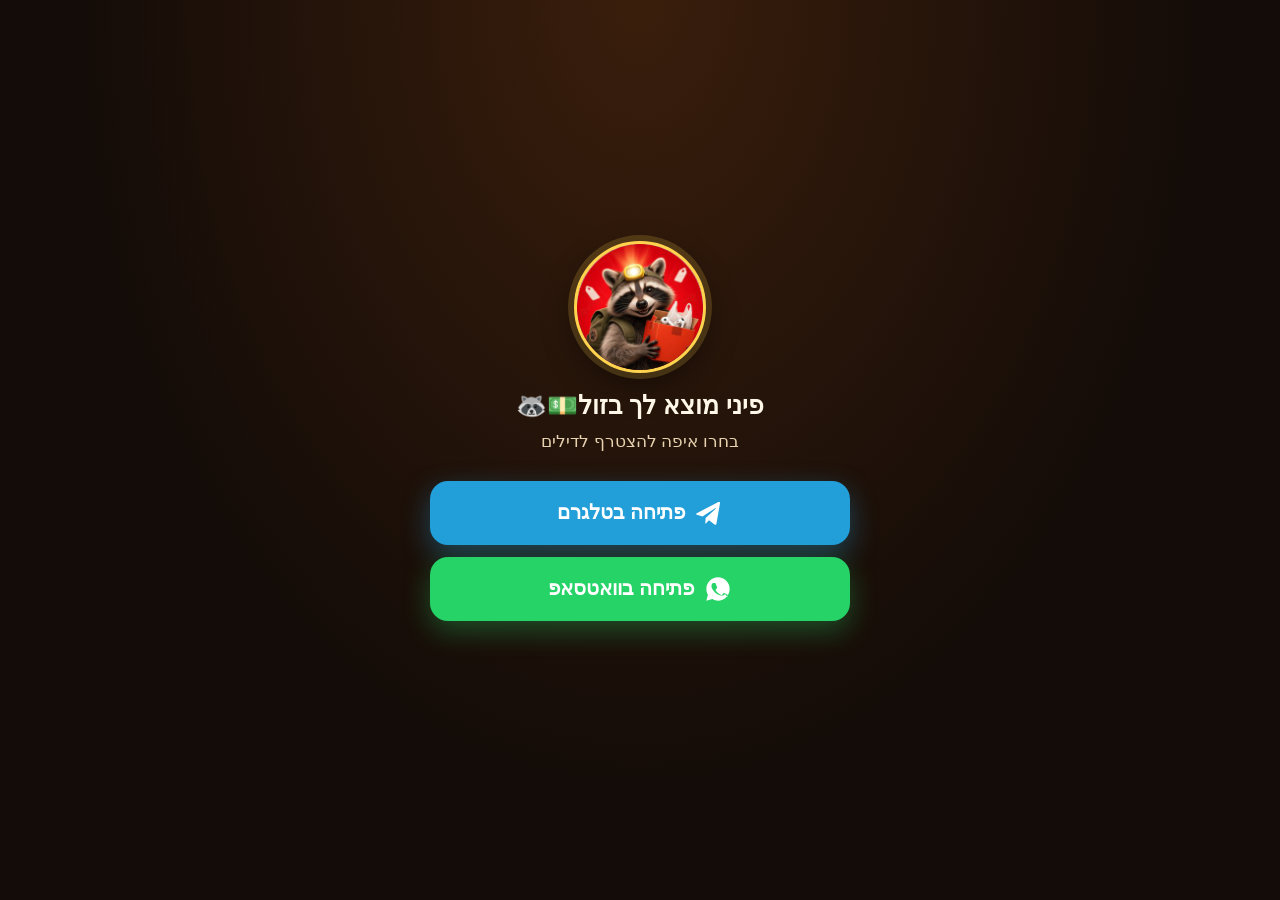
==== index.html @ f1704451 "Make TikTok view a clear open-in-browser guide Hide join buttons inside TikTok and stop auto intents" ====
<!DOCTYPE html>
<html lang="he" dir="rtl">
<head>
  <meta charset="utf-8">
  <meta name="viewport" content="width=device-width, initial-scale=1, viewport-fit=cover">
  <meta name="theme-color" content="#140c08">
  <meta name="robots" content="noindex,nofollow">
  <meta name="description" content="פיני מוצא לך בזול — הכניסה לקבוצות בטלגרם ובוואטסאפ">
  <title>פיני מוצא לך בזול💵🦝</title>
  <link rel="icon" href="pini.jpg" type="image/jpeg">
  <link rel="apple-touch-icon" href="pini.jpg">
  <style>
    :root {
      --bg: #140c08;
      --gold: #ffd34d;
      --ink: #fff7e8;
      --muted: #e8d2b0;
      --tg: #229ed9;
      --wa: #25d366;
    }
    * { box-sizing: border-box; margin: 0; padding: 0; }
    html, body {
      min-height: 100%;
      background: radial-gradient(ellipse at 50% 0%, #3a1e0c 0%, var(--bg) 62%);
      color: var(--ink);
      font-family: "Segoe UI", "SF Pro Text", "Assistant", "Heebo", "Arial Hebrew", "Noto Sans Hebrew", Arial, sans-serif;
      -webkit-text-size-adjust: 100%;
      text-size-adjust: 100%;
    }
    body {
      min-height: 100dvh;
      display: flex;
      flex-direction: column;
      align-items: center;
      justify-content: center;
      padding: calc(24px + env(safe-area-inset-top)) 22px calc(28px + env(safe-area-inset-bottom));
    }
    body.tiktok {
      justify-content: flex-start;
      padding-top: calc(92px + env(safe-area-inset-top));
    }

    /* Physical top-right: TikTok's ⋯ is always there, even on RTL pages */
    #tiktok-arrow {
      display: none;
      position: fixed;
      top: calc(2px + env(safe-area-inset-top));
      right: 10px;
      left: auto;
      z-index: 30;
      pointer-events: none;
      color: var(--gold);
      font-size: 72px;
      line-height: 1;
      font-weight: 800;
      text-shadow: 0 2px 10px #000, 0 0 18px rgba(255, 211, 77, .55);
      animation: point 0.85s ease-in-out infinite;
    }
    body.tiktok #tiktok-arrow { display: block; }
    @keyframes point {
      0%, 100% { transform: translate(0, 0) rotate(-18deg); }
      50% { transform: translate(10px, -12px) rotate(-18deg); }
    }

    main { width: 100%; max-width: 420px; text-align: center; }
    .avatar {
      width: 132px;
      height: 132px;
      border-radius: 50%;
      object-fit: cover;
      border: 3px solid var(--gold);
      box-shadow: 0 0 0 6px rgba(255, 211, 77, .18), 0 12px 32px rgba(0,0,0,.45);
      margin: 0 auto 16px;
      display: block;
      background: #8a1a12;
    }
    body.tiktok .avatar { width: 88px; height: 88px; margin-bottom: 10px; }
    h1 {
      font-size: 1.55rem;
      line-height: 1.35;
      font-weight: 800;
      margin-bottom: 8px;
    }
    body.tiktok h1 { font-size: 1.28rem; margin-bottom: 14px; }
    .sub {
      color: var(--muted);
      font-size: 1.05rem;
      margin-bottom: 26px;
      line-height: 1.45;
    }

    #guide { display: none; text-align: right; }
    body.tiktok #guide { display: block; }
    body.tiktok #actions { display: none; }
    #guide .lead {
      text-align: center;
      font-size: 1.35rem;
      font-weight: 800;
      line-height: 1.35;
      margin-bottom: 18px;
    }
    #guide ol {
      list-style: none;
      display: flex;
      flex-direction: column;
      gap: 12px;
    }
    #guide li {
      display: flex;
      align-items: center;
      gap: 14px;
      background: rgba(255, 247, 232, .08);
      border: 2px solid rgba(255, 211, 77, .35);
      border-radius: 18px;
      padding: 14px 14px 14px 16px;
      text-align: right;
    }
    #guide .num {
      flex: 0 0 44px;
      width: 44px;
      height: 44px;
      border-radius: 50%;
      background: var(--gold);
      color: #1a1008;
      font-size: 1.45rem;
      font-weight: 900;
      display: flex;
      align-items: center;
      justify-content: center;
    }
    #guide .txt {
      font-size: 1.22rem;
      font-weight: 800;
      line-height: 1.35;
      flex: 1;
    }
    #guide .dots {
      display: inline-block;
      background: #1a1008;
      color: var(--gold);
      border-radius: 8px;
      padding: 0 8px 4px;
      font-size: 1.5rem;
      line-height: 1;
      letter-spacing: -2px;
      vertical-align: middle;
    }

    #actions { width: 100%; }
    .btn {
      display: flex;
      align-items: center;
      justify-content: center;
      gap: 10px;
      width: 100%;
      min-height: 64px;
      padding: 16px 20px;
      border: 0;
      border-radius: 18px;
      color: #fff;
      font: inherit;
      font-size: 1.22rem;
      font-weight: 800;
      text-decoration: none;
      -webkit-tap-highlight-color: transparent;
      cursor: pointer;
      user-select: none;
      margin-bottom: 12px;
    }
    .btn:active { transform: scale(.98); filter: brightness(.95); }
    .btn-tg { background: var(--tg); box-shadow: 0 10px 28px rgba(34, 158, 217, .38); }
    .btn-wa { background: var(--wa); box-shadow: 0 10px 28px rgba(37, 211, 102, .32); }
    .btn svg { flex: 0 0 auto; }
    #status {
      min-height: 1.5em;
      margin-top: 8px;
      color: var(--muted);
      font-size: .95rem;
      line-height: 1.45;
    }
  </style>
</head>
<body>
  <div id="tiktok-arrow" aria-hidden="true">↗</div>

  <main>
    <img class="avatar" src="pini.jpg" width="132" height="132" alt="פיני">
    <h1>פיני מוצא לך בזול💵🦝</h1>

    <section id="guide">
      <p class="lead">כדי להיכנס לקבוצה<br>פתחו קודם בדפדפן:</p>
      <ol>
        <li>
          <span class="num">1</span>
          <span class="txt">לחצו על <span class="dots">⋯</span> למעלה בצד ימין</span>
        </li>
        <li>
          <span class="num">2</span>
          <span class="txt">לחצו «פתח בדפדפן»</span>
        </li>
        <li>
          <span class="num">3</span>
          <span class="txt">שם יופיעו הכפתורים ויפתחו את הקבוצות</span>
        </li>
      </ol>
    </section>

    <section id="actions">
      <p class="sub">בחרו איפה להצטרף לדילים</p>
      <a id="open-tg" class="btn btn-tg" href="https://t.me/pinitheraccoon" rel="noopener">
        <svg width="28" height="28" viewBox="0 0 24 24" aria-hidden="true">
          <path fill="currentColor" d="M21.5 3.3 18.4 21c-.2 1.1-.8 1.3-1.7.8l-4.7-3.5-2.3 2.2c-.2.3-.5.5-.9.5l.3-4.8 8.8-8c.4-.3 0-.5-.6-.2l-10.9 6.9-4.7-1.5c-1-.3-1-.9.2-1.4L20 2.6c.8-.3 1.5.2 1.5.7z"/>
        </svg>
        פתיחה בטלגרם
      </a>
      <a id="open-wa" class="btn btn-wa" href="https://chat.whatsapp.com/JEhehJTm0lXJl5LZw6cHCM" rel="noopener">
        <svg width="28" height="28" viewBox="0 0 24 24" aria-hidden="true">
          <path fill="currentColor" d="M12.04 2C6.5 2 2.03 6.45 2.03 12c0 1.76.46 3.48 1.34 5L2 22l5.16-1.34A10 10 0 0 0 12.04 22C17.57 22 22 17.54 22 12S17.57 2 12.04 2zm5.85 14.27c-.24.68-1.4 1.3-1.94 1.35-.5.04-1.12.07-1.81-.11-.42-.12-.95-.3-1.64-.6-2.89-1.25-4.77-4.16-4.92-4.35-.14-.2-1.18-1.57-1.18-3 0-1.42.73-2.12 1-2.4.24-.27.64-.39 1.02-.39h.73c.23 0 .55-.1.86.66.32.77 1.08 2.65 1.17 2.84.1.2.16.42.03.68-.13.27-.2.43-.4.66-.2.23-.41.51-.59.69-.18.18-.37.37-.16.72.2.34.9 1.48 1.93 2.4 1.33 1.18 2.45 1.55 2.8 1.72.35.18.55.15.75-.09.2-.23.87-1.01 1.1-1.36.23-.34.46-.28.77-.16.32.11 2.03.96 2.38 1.13.35.18.58.26.66.41.09.15.09.86-.16 1.54z"/>
        </svg>
        פתיחה בוואטסאפ
      </a>
      <p id="status"></p>
    </section>
  </main>

  <script>
    (function () {
      var DOMAIN = 'pinitheraccoon';
      var TG_HTTPS = 'https://t.me/' + DOMAIN;
      var TG_SCHEME = 'tg://resolve?domain=' + DOMAIN;
      var WA_HTTPS = 'https://chat.whatsapp.com/JEhehJTm0lXJl5LZw6cHCM';

      var ua = navigator.userAgent || '';
      var isAndroid = /Android/i.test(ua);
      var isIOS = /iPhone|iPad|iPod/i.test(ua);
      var isTikTok = /BytedanceWebview|musical_ly|TikTok|AppName\/ultralite/i.test(ua);
      var escaped = false;
      try { escaped = new URL(location.href).searchParams.get('escaped') === '1'; } catch (e) {}

      var inTikTok = isTikTok && !escaped;
      if (inTikTok) document.body.classList.add('tiktok');

      var left = false;
      function onLeave() { left = true; }
      document.addEventListener('visibilitychange', function () {
        if (document.hidden) onLeave();
      });
      window.addEventListener('pagehide', onLeave);
      window.addEventListener('blur', onLeave);

      function later(fn, ms) {
        return setTimeout(function () { if (!left) fn(); }, ms);
      }
      function go(url) { window.location.href = url; }
      function tgIntent(pkg, fallback) {
        var s = 'intent://resolve?domain=' + DOMAIN + '#Intent;scheme=tg;';
        if (pkg) s += 'package=' + pkg + ';';
        if (fallback) s += 'S.browser_fallback_url=' + encodeURIComponent(fallback) + ';';
        return s + 'end';
      }

      /* Inside TikTok: guide only. No auto intents (they trigger the error toast). */
      if (inTikTok) return;

      var openTg = document.getElementById('open-tg');
      var statusEl = document.getElementById('status');
      function setStatus(text) { statusEl.textContent = text || ''; }

      function openTelegram() {
        if (isAndroid) {
          go(tgIntent('org.telegram.messenger', TG_HTTPS));
          later(function () { go(tgIntent('', TG_HTTPS)); }, 700);
          later(function () { go(TG_HTTPS); }, 1400);
        } else {
          go(TG_SCHEME);
          later(function () { go(TG_HTTPS); }, 1200);
        }
      }

      if (isAndroid) openTg.setAttribute('href', tgIntent('org.telegram.messenger', TG_HTTPS));
      else if (isIOS) openTg.setAttribute('href', TG_SCHEME);

      openTg.addEventListener('click', function (ev) {
        ev.preventDefault();
        left = false;
        setStatus('פותח את טלגרם…');
        openTelegram();
      });

      if (isAndroid || isIOS) {
        setStatus('פותח את טלגרם…');
        later(openTelegram, 80);
        later(function () {
          setStatus('אם לא נפתח, לחצו על הכפתור.');
        }, isAndroid ? 1800 : 1600);
      }
    })();
  </script>
  <noscript>
    <meta http-equiv="refresh" content="0;url=https://t.me/pinitheraccoon">
  </noscript>
</body>
</html>
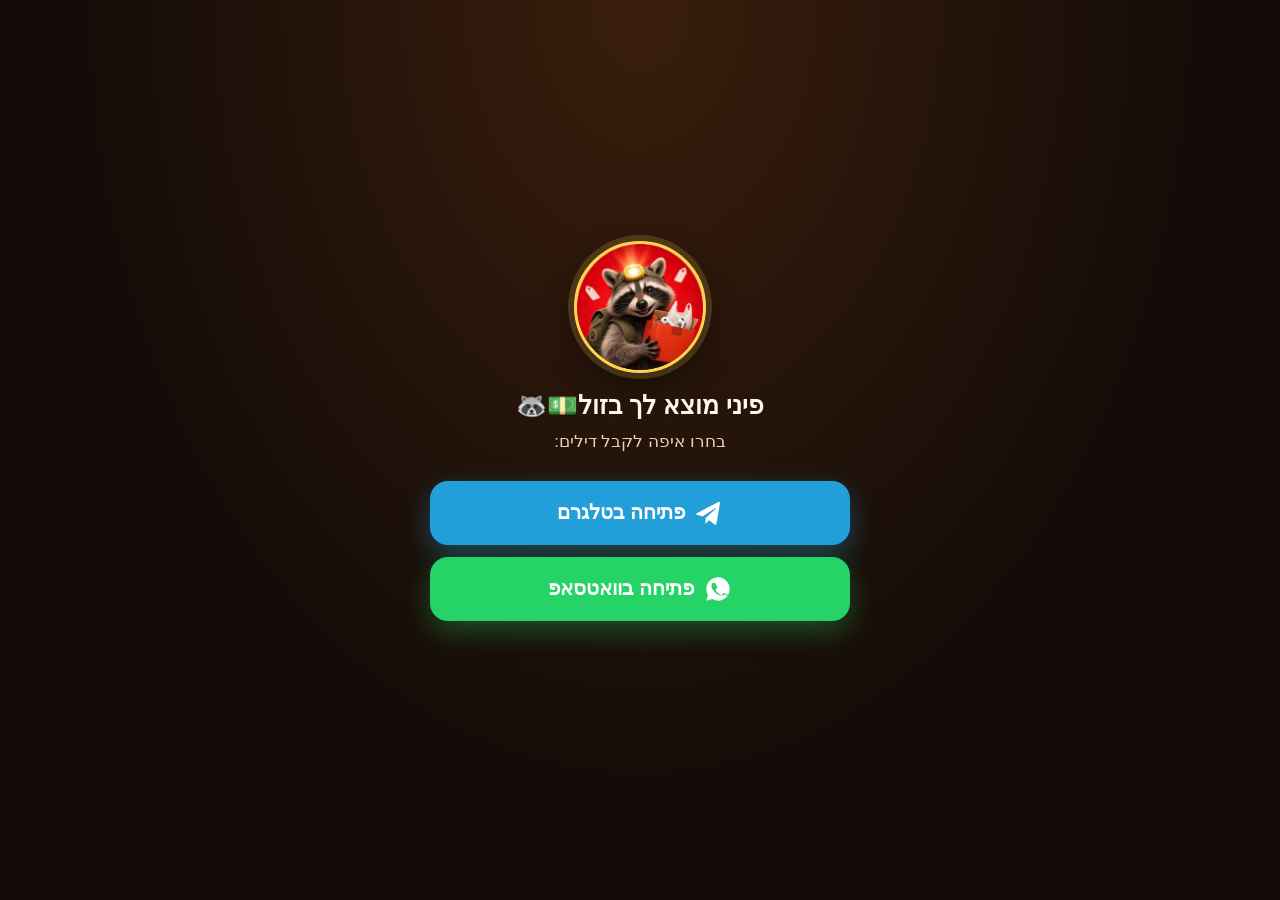
==== commit 7004f6b7: "Stop auto-opening Telegram; show both buttons in the browser The page no longer redirects on load. A" ====
--- a/index.html
+++ b/index.html
@@ -206,7 +206,7 @@
     </section>
 
     <section id="actions">
-      <p class="sub">בחרו איפה להצטרף לדילים</p>
+      <p class="sub">בחרו איפה לקבל דילים:</p>
       <a id="open-tg" class="btn btn-tg" href="https://t.me/pinitheraccoon" rel="noopener">
         <svg width="28" height="28" viewBox="0 0 24 24" aria-hidden="true">
           <path fill="currentColor" d="M21.5 3.3 18.4 21c-.2 1.1-.8 1.3-1.7.8l-4.7-3.5-2.3 2.2c-.2.3-.5.5-.9.5l.3-4.8 8.8-8c.4-.3 0-.5-.6-.2l-10.9 6.9-4.7-1.5c-1-.3-1-.9.2-1.4L20 2.6c.8-.3 1.5.2 1.5.7z"/>
@@ -287,17 +287,7 @@
         openTelegram();
       });
 
-      if (isAndroid || isIOS) {
-        setStatus('פותח את טלגרם…');
-        later(openTelegram, 80);
-        later(function () {
-          setStatus('אם לא נפתח, לחצו על הכפתור.');
-        }, isAndroid ? 1800 : 1600);
-      }
     })();
   </script>
-  <noscript>
-    <meta http-equiv="refresh" content="0;url=https://t.me/pinitheraccoon">
-  </noscript>
 </body>
 </html>
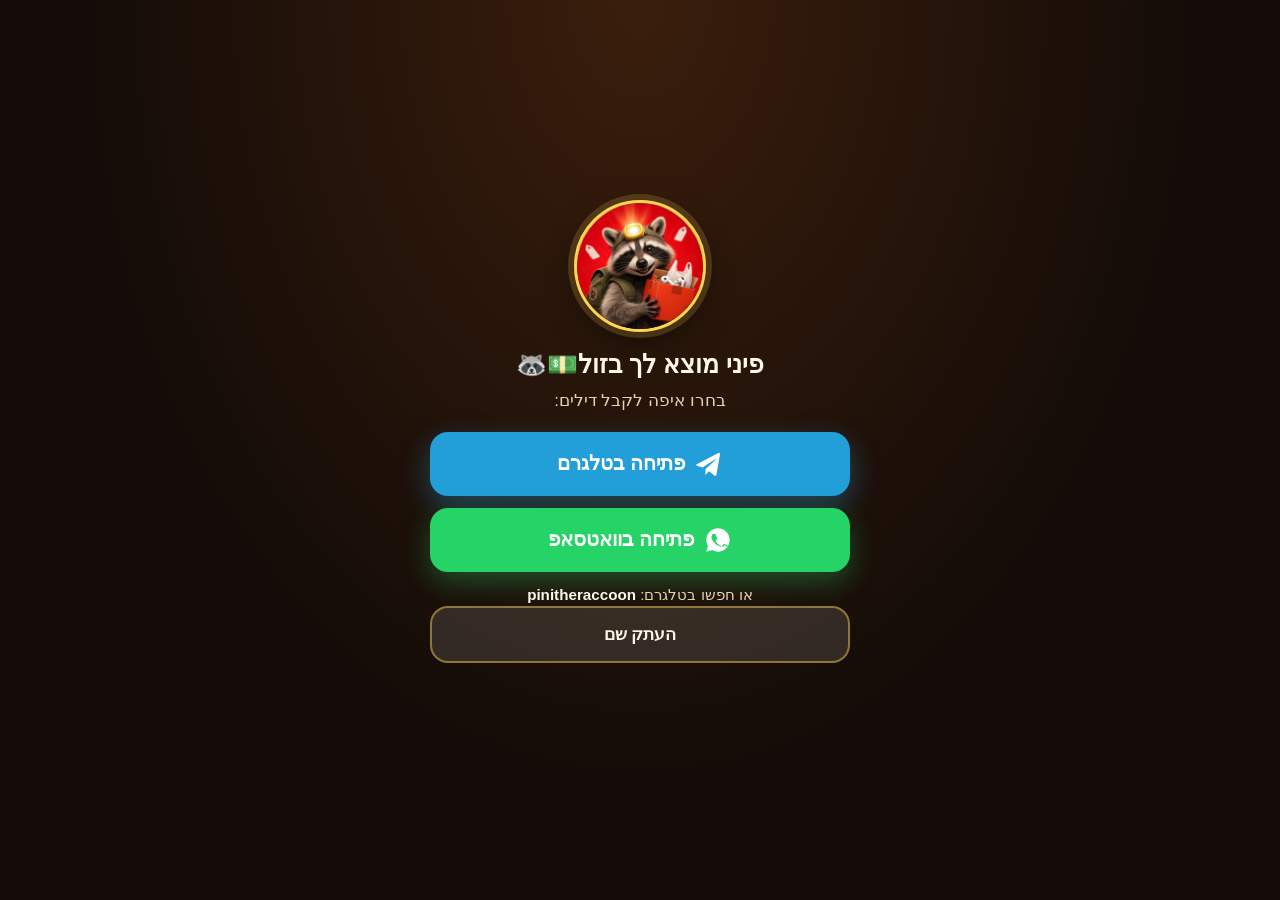
==== commit 375b0afb: "Promote proven TikTok Android escape (methods A and B) to all landings Gal confirmed both the packag" ====
--- a/index.html
+++ b/index.html
@@ -1,3 +1,13 @@
+<!--
+  Pini landing. Same behavior on /, /v4/, and /v5/.
+  TikTok bio currently points at /v4/.
+
+  Inside TikTok on Android: auto-try method A (packageless https intent
+  to this same page with ?from=tt). Primary button «פתחו בדפדפן» fires A;
+  smaller «או פתחו בכרום» fires B (Chrome + browser_fallback_url).
+  Inside TikTok on iPhone: x-safari-https button plus the ⋯ hint.
+  Real browser, or ?from=tt after a successful escape: Telegram + WhatsApp.
+-->
 <!DOCTYPE html>
 <html lang="he" dir="rtl">
 <head>
@@ -17,6 +27,7 @@
       --muted: #e8d2b0;
       --tg: #229ed9;
       --wa: #25d366;
+      --chrome: #f5b100;
     }
     * { box-sizing: border-box; margin: 0; padding: 0; }
     html, body {
@@ -37,10 +48,9 @@
     }
     body.tiktok {
       justify-content: flex-start;
-      padding-top: calc(92px + env(safe-area-inset-top));
-    }
-
-    /* Physical top-right: TikTok's ⋯ is always there, even on RTL pages */
+      padding-top: calc(88px + env(safe-area-inset-top));
+    }
+
     #tiktok-arrow {
       display: none;
       position: fixed;
@@ -50,7 +60,7 @@
       z-index: 30;
       pointer-events: none;
       color: var(--gold);
-      font-size: 72px;
+      font-size: 64px;
       line-height: 1;
       font-weight: 800;
       text-shadow: 0 2px 10px #000, 0 0 18px rgba(255, 211, 77, .55);
@@ -63,6 +73,34 @@
     }
 
     main { width: 100%; max-width: 420px; text-align: center; }
+
+    #escape-step {
+      display: none;
+      align-items: center;
+      justify-content: center;
+      gap: 10px;
+      background: var(--gold);
+      color: #1a1008;
+      border-radius: 18px;
+      padding: 14px 16px;
+      margin-bottom: 18px;
+      font-size: 1.2rem;
+      font-weight: 900;
+      line-height: 1.35;
+      box-shadow: 0 8px 24px rgba(0,0,0,.4);
+    }
+    body.tiktok #escape-step { display: flex; }
+    #escape-step .dots {
+      display: inline-block;
+      background: #1a1008;
+      color: var(--gold);
+      border-radius: 8px;
+      padding: 0 8px 3px;
+      font-size: 1.55rem;
+      line-height: 1;
+      letter-spacing: -2px;
+    }
+
     .avatar {
       width: 132px;
       height: 132px;
@@ -81,72 +119,21 @@
       font-weight: 800;
       margin-bottom: 8px;
     }
-    body.tiktok h1 { font-size: 1.28rem; margin-bottom: 14px; }
+    body.tiktok h1 { font-size: 1.28rem; margin-bottom: 10px; }
     .sub {
       color: var(--muted);
       font-size: 1.05rem;
-      margin-bottom: 26px;
+      margin-bottom: 18px;
       line-height: 1.45;
     }
 
-    #guide { display: none; text-align: right; }
-    body.tiktok #guide { display: block; }
-    body.tiktok #actions { display: none; }
-    #guide .lead {
-      text-align: center;
-      font-size: 1.35rem;
-      font-weight: 800;
-      line-height: 1.35;
-      margin-bottom: 18px;
-    }
-    #guide ol {
-      list-style: none;
-      display: flex;
-      flex-direction: column;
-      gap: 12px;
-    }
-    #guide li {
-      display: flex;
-      align-items: center;
-      gap: 14px;
-      background: rgba(255, 247, 232, .08);
-      border: 2px solid rgba(255, 211, 77, .35);
-      border-radius: 18px;
-      padding: 14px 14px 14px 16px;
-      text-align: right;
-    }
-    #guide .num {
-      flex: 0 0 44px;
-      width: 44px;
-      height: 44px;
-      border-radius: 50%;
-      background: var(--gold);
-      color: #1a1008;
-      font-size: 1.45rem;
-      font-weight: 900;
-      display: flex;
-      align-items: center;
-      justify-content: center;
-    }
-    #guide .txt {
-      font-size: 1.22rem;
-      font-weight: 800;
-      line-height: 1.35;
-      flex: 1;
-    }
-    #guide .dots {
-      display: inline-block;
-      background: #1a1008;
-      color: var(--gold);
-      border-radius: 8px;
-      padding: 0 8px 4px;
-      font-size: 1.5rem;
-      line-height: 1;
-      letter-spacing: -2px;
-      vertical-align: middle;
-    }
-
-    #actions { width: 100%; }
+    #escape { display: none; width: 100%; }
+    #apps { display: none; width: 100%; }
+    body.tiktok #escape { display: block; }
+    body:not(.tiktok) #apps { display: block; }
+    #open-chrome { display: none; }
+    body.tiktok.android #open-chrome { display: flex; }
+
     .btn {
       display: flex;
       align-items: center;
@@ -168,44 +155,74 @@
       margin-bottom: 12px;
     }
     .btn:active { transform: scale(.98); filter: brightness(.95); }
+    .btn-chrome { background: var(--chrome); color: #1a1008; box-shadow: 0 10px 28px rgba(245, 177, 0, .38); }
+    .btn-chrome-sm {
+      background: rgba(245, 177, 0, .16);
+      border: 2px solid rgba(245, 177, 0, .7);
+      color: var(--gold);
+      box-shadow: none;
+      min-height: 48px;
+      font-size: 1.02rem;
+    }
     .btn-tg { background: var(--tg); box-shadow: 0 10px 28px rgba(34, 158, 217, .38); }
     .btn-wa { background: var(--wa); box-shadow: 0 10px 28px rgba(37, 211, 102, .32); }
+    .btn-copy {
+      background: rgba(255, 247, 232, .12);
+      border: 2px solid rgba(255, 211, 77, .45);
+      color: var(--ink);
+      box-shadow: none;
+      min-height: 56px;
+      font-size: 1.08rem;
+    }
     .btn svg { flex: 0 0 auto; }
-    #status {
-      min-height: 1.5em;
-      margin-top: 8px;
+    .hint {
       color: var(--muted);
       font-size: .95rem;
       line-height: 1.45;
-    }
+      margin: 4px 0 14px;
+    }
+    .search-hint {
+      color: var(--muted);
+      font-size: .95rem;
+      line-height: 1.45;
+      margin-top: 8px;
+    }
+    .search-hint strong, .ltr {
+      color: var(--ink);
+      font-weight: 800;
+      direction: ltr;
+      unicode-bidi: isolate;
+    }
+    #status {
+      min-height: 1.4em;
+      margin-top: 4px;
+      color: var(--muted);
+      font-size: .95rem;
+      line-height: 1.45;
+    }
+    #copy-row { width: 100%; margin-top: 6px; }
   </style>
 </head>
 <body>
   <div id="tiktok-arrow" aria-hidden="true">↗</div>
 
   <main>
+    <div id="escape-step">
+      <span class="dots">⋯</span>
+      <span>← «פתח בדפדפן»</span>
+    </div>
+
     <img class="avatar" src="pini.jpg" width="132" height="132" alt="פיני">
     <h1>פיני מוצא לך בזול💵🦝</h1>
 
-    <section id="guide">
-      <p class="lead">כדי להיכנס לקבוצה<br>פתחו קודם בדפדפן:</p>
-      <ol>
-        <li>
-          <span class="num">1</span>
-          <span class="txt">לחצו על <span class="dots">⋯</span> למעלה בצד ימין</span>
-        </li>
-        <li>
-          <span class="num">2</span>
-          <span class="txt">לחצו «פתח בדפדפן»</span>
-        </li>
-        <li>
-          <span class="num">3</span>
-          <span class="txt">שם יופיעו הכפתורים ויפתחו את הקבוצות</span>
-        </li>
-      </ol>
+    <section id="escape">
+      <p class="sub">כדי להיכנס לקבוצה צריך דפדפן אמיתי, לא את טיקטוק:</p>
+      <a id="open-browser" class="btn btn-chrome" href="https://galkrisi43-beep.github.io/tg/?from=tt">פתחו בדפדפן</a>
+      <a id="open-chrome" class="btn btn-chrome-sm" href="https://galkrisi43-beep.github.io/tg/?from=tt">או פתחו בכרום</a>
+      <p class="hint">אם לא נפתח — זה בדיוק הכפתור למעלה: ⋯ ואז «פתח בדפדפן».</p>
     </section>
 
-    <section id="actions">
+    <section id="apps">
       <p class="sub">בחרו איפה לקבל דילים:</p>
       <a id="open-tg" class="btn btn-tg" href="https://t.me/pinitheraccoon" rel="noopener">
         <svg width="28" height="28" viewBox="0 0 24 24" aria-hidden="true">
@@ -219,12 +236,19 @@
         </svg>
         פתיחה בוואטסאפ
       </a>
+    </section>
+
+    <div id="copy-row">
+      <p class="search-hint">או חפשו בטלגרם: <strong>pinitheraccoon</strong></p>
+      <button type="button" id="copy-name" class="btn btn-copy">העתק שם</button>
       <p id="status"></p>
-    </section>
+    </div>
   </main>
 
   <script>
     (function () {
+      var HOST_PATH = 'galkrisi43-beep.github.io/tg/?from=tt';
+      var PAGE_HTTPS = 'https://' + HOST_PATH;
       var DOMAIN = 'pinitheraccoon';
       var TG_HTTPS = 'https://t.me/' + DOMAIN;
       var TG_SCHEME = 'tg://resolve?domain=' + DOMAIN;
@@ -233,60 +257,78 @@
       var ua = navigator.userAgent || '';
       var isAndroid = /Android/i.test(ua);
       var isIOS = /iPhone|iPad|iPod/i.test(ua);
-      var isTikTok = /BytedanceWebview|musical_ly|TikTok|AppName\/ultralite/i.test(ua);
-      var escaped = false;
-      try { escaped = new URL(location.href).searchParams.get('escaped') === '1'; } catch (e) {}
-
-      var inTikTok = isTikTok && !escaped;
+      var isTikTok = /BytedanceWebview|musical_ly|TikTok|AppName\/ultralite|AppName\/trill|\btrill\b|trill_/i.test(ua);
+      var fromTt = false;
+      try { fromTt = new URL(location.href).searchParams.get('from') === 'tt'; } catch (e) {}
+
+      /* Still inside TikTok and not yet escaped → show the breakout UI.
+         Real browser, or ?from=tt after a successful escape → show join buttons. */
+      var inTikTok = isTikTok && !fromTt;
       if (inTikTok) document.body.classList.add('tiktok');
-
-      var left = false;
-      function onLeave() { left = true; }
-      document.addEventListener('visibilitychange', function () {
-        if (document.hidden) onLeave();
-      });
-      window.addEventListener('pagehide', onLeave);
-      window.addEventListener('blur', onLeave);
-
-      function later(fn, ms) {
-        return setTimeout(function () { if (!left) fn(); }, ms);
-      }
-      function go(url) { window.location.href = url; }
+      if (isAndroid) document.body.classList.add('android');
+
+      function methodA() {
+        return 'intent://' + HOST_PATH + '#Intent;scheme=https;action=android.intent.action.VIEW;category=android.intent.category.BROWSABLE;end';
+      }
+      function methodB() {
+        return 'intent://' + HOST_PATH + '#Intent;scheme=https;package=com.android.chrome;S.browser_fallback_url=' + encodeURIComponent(PAGE_HTTPS) + ';end';
+      }
       function tgIntent(pkg, fallback) {
         var s = 'intent://resolve?domain=' + DOMAIN + '#Intent;scheme=tg;';
         if (pkg) s += 'package=' + pkg + ';';
         if (fallback) s += 'S.browser_fallback_url=' + encodeURIComponent(fallback) + ';';
         return s + 'end';
       }
-
-      /* Inside TikTok: guide only. No auto intents (they trigger the error toast). */
-      if (inTikTok) return;
-
+      function waIntent() {
+        return 'intent://chat.whatsapp.com/JEhehJTm0lXJl5LZw6cHCM#Intent;scheme=https;package=com.whatsapp;S.browser_fallback_url=' + encodeURIComponent(WA_HTTPS) + ';end';
+      }
+
+      var openBrowser = document.getElementById('open-browser');
+      var openChrome = document.getElementById('open-chrome');
       var openTg = document.getElementById('open-tg');
+      var openWa = document.getElementById('open-wa');
+      var copyBtn = document.getElementById('copy-name');
       var statusEl = document.getElementById('status');
       function setStatus(text) { statusEl.textContent = text || ''; }
 
-      function openTelegram() {
-        if (isAndroid) {
-          go(tgIntent('org.telegram.messenger', TG_HTTPS));
-          later(function () { go(tgIntent('', TG_HTTPS)); }, 700);
-          later(function () { go(TG_HTTPS); }, 1400);
+      if (isAndroid) {
+        openBrowser.setAttribute('href', methodA());
+        openChrome.setAttribute('href', methodB());
+        openTg.setAttribute('href', tgIntent('org.telegram.messenger', TG_HTTPS));
+        openWa.setAttribute('href', waIntent());
+      } else if (isIOS) {
+        openBrowser.setAttribute('href', 'x-safari-https://' + HOST_PATH);
+        if (!inTikTok) openTg.setAttribute('href', TG_SCHEME);
+      }
+
+      /* Android + TikTok: try method A on load. If the in-app browser
+         blocks a gesture-less intent, the buttons stay for a tap. */
+      if (inTikTok && isAndroid) {
+        setTimeout(function () { window.location.href = methodA(); }, 80);
+      }
+
+      copyBtn.addEventListener('click', function () {
+        var name = DOMAIN;
+        function ok() { setStatus('הועתק: pinitheraccoon'); }
+        function fail() { setStatus('ההעתקה נחסמה. סמנו ידנית: pinitheraccoon'); }
+        if (navigator.clipboard && navigator.clipboard.writeText) {
+          navigator.clipboard.writeText(name).then(ok).catch(fail);
         } else {
-          go(TG_SCHEME);
-          later(function () { go(TG_HTTPS); }, 1200);
+          try {
+            var ta = document.createElement('textarea');
+            ta.value = name;
+            ta.setAttribute('readonly', '');
+            ta.style.position = 'fixed';
+            ta.style.top = '0';
+            ta.style.opacity = '0';
+            document.body.appendChild(ta);
+            ta.select();
+            var worked = document.execCommand('copy');
+            document.body.removeChild(ta);
+            if (worked) ok(); else fail();
+          } catch (e) { fail(); }
         }
-      }
-
-      if (isAndroid) openTg.setAttribute('href', tgIntent('org.telegram.messenger', TG_HTTPS));
-      else if (isIOS) openTg.setAttribute('href', TG_SCHEME);
-
-      openTg.addEventListener('click', function (ev) {
-        ev.preventDefault();
-        left = false;
-        setStatus('פותח את טלגרם…');
-        openTelegram();
       });
-
     })();
   </script>
 </body>
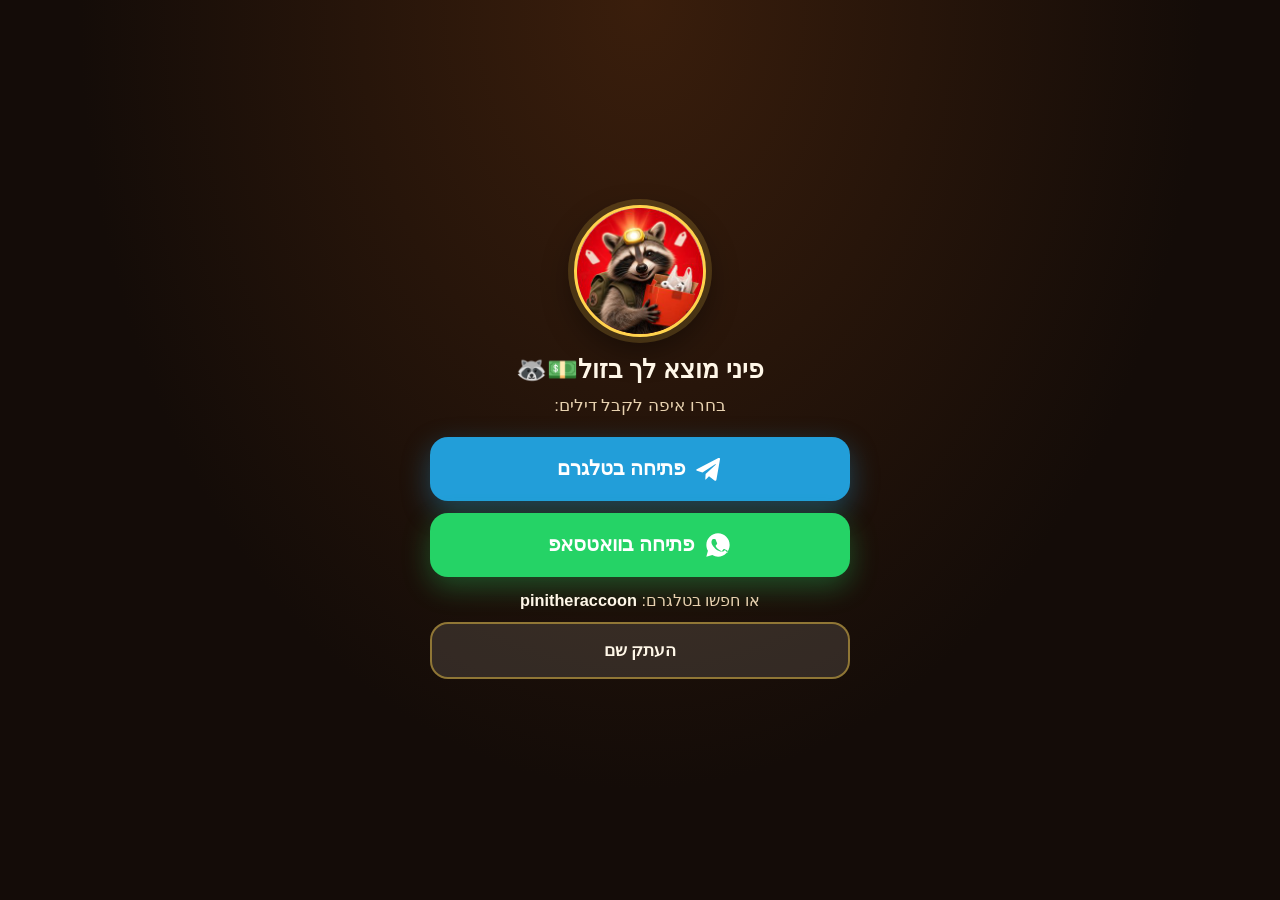
==== commit b9f2ea7e: "Lead TikTok bio view with the ⋯ open-in-browser guide TikTok's bio webview blocks all intents (A–E o" ====
--- a/index.html
+++ b/index.html
@@ -2,11 +2,12 @@
   Pini landing. Same behavior on /, /v4/, and /v5/.
   TikTok bio currently points at /v4/.
 
-  Inside TikTok on Android: auto-try method A (packageless https intent
-  to this same page with ?from=tt). Primary button «פתחו בדפדפן» fires A;
-  smaller «או פתחו בכרום» fires B (Chrome + browser_fallback_url).
-  Inside TikTok on iPhone: x-safari-https button plus the ⋯ hint.
-  Real browser, or ?from=tt after a successful escape: Telegram + WhatsApp.
+  Finding: A and B intents work from a TikTok DM webview, but TikTok's
+  bio webview blocks all intents (Gal confirmed A–E on test.html fail
+  from the bio). Do not auto-redirect. The in-TikTok view leads with the
+  ⋯ → «פתח בדפדפן» guide and Telegram search/copy. A/B stay as small
+  plain <a href="intent://..."> anchors only, same format as test.html.
+  Real browser, or ?from=tt: Telegram + WhatsApp join buttons.
 -->
 <!DOCTYPE html>
 <html lang="he" dir="rtl">
@@ -131,8 +132,64 @@
     #apps { display: none; width: 100%; }
     body.tiktok #escape { display: block; }
     body:not(.tiktok) #apps { display: block; }
-    #open-chrome { display: none; }
-    body.tiktok.android #open-chrome { display: flex; }
+
+    #guide {
+      text-align: right;
+      margin-bottom: 18px;
+    }
+    #guide .lead {
+      text-align: center;
+      font-size: 1.22rem;
+      font-weight: 800;
+      line-height: 1.35;
+      margin-bottom: 14px;
+    }
+    #guide ol {
+      list-style: none;
+      display: flex;
+      flex-direction: column;
+      gap: 10px;
+    }
+    #guide li {
+      display: flex;
+      align-items: center;
+      gap: 14px;
+      background: rgba(255, 247, 232, .08);
+      border: 2px solid rgba(255, 211, 77, .35);
+      border-radius: 18px;
+      padding: 14px 14px 14px 16px;
+      text-align: right;
+    }
+    #guide .num {
+      flex: 0 0 40px;
+      width: 40px;
+      height: 40px;
+      border-radius: 50%;
+      background: var(--gold);
+      color: #1a1008;
+      font-size: 1.3rem;
+      font-weight: 900;
+      display: flex;
+      align-items: center;
+      justify-content: center;
+    }
+    #guide .txt {
+      font-size: 1.12rem;
+      font-weight: 800;
+      line-height: 1.35;
+      flex: 1;
+    }
+    #guide .dots {
+      display: inline-block;
+      background: #1a1008;
+      color: var(--gold);
+      border-radius: 8px;
+      padding: 0 8px 3px;
+      font-size: 1.4rem;
+      line-height: 1;
+      letter-spacing: -2px;
+      vertical-align: middle;
+    }
 
     .btn {
       display: flex;
@@ -155,15 +212,6 @@
       margin-bottom: 12px;
     }
     .btn:active { transform: scale(.98); filter: brightness(.95); }
-    .btn-chrome { background: var(--chrome); color: #1a1008; box-shadow: 0 10px 28px rgba(245, 177, 0, .38); }
-    .btn-chrome-sm {
-      background: rgba(245, 177, 0, .16);
-      border: 2px solid rgba(245, 177, 0, .7);
-      color: var(--gold);
-      box-shadow: none;
-      min-height: 48px;
-      font-size: 1.02rem;
-    }
     .btn-tg { background: var(--tg); box-shadow: 0 10px 28px rgba(34, 158, 217, .38); }
     .btn-wa { background: var(--wa); box-shadow: 0 10px 28px rgba(37, 211, 102, .32); }
     .btn-copy {
@@ -174,33 +222,58 @@
       min-height: 56px;
       font-size: 1.08rem;
     }
+    .btn-chrome-sm {
+      background: rgba(245, 177, 0, .14);
+      border: 2px solid rgba(245, 177, 0, .55);
+      color: var(--gold);
+      box-shadow: none;
+      min-height: 44px;
+      font-size: .98rem;
+      margin-bottom: 8px;
+    }
     .btn svg { flex: 0 0 auto; }
-    .hint {
+
+    #copy-main {
+      width: 100%;
+      margin: 4px 0 18px;
+      padding: 14px 14px 8px;
+      background: rgba(255, 247, 232, .08);
+      border: 2px solid rgba(255, 211, 77, .35);
+      border-radius: 18px;
+    }
+    .search-hint {
+      color: var(--muted);
+      font-size: 1.02rem;
+      line-height: 1.45;
+      margin-bottom: 10px;
+    }
+    .search-hint strong, .ltr {
+      color: var(--ink);
+      font-weight: 800;
+      direction: ltr;
+      unicode-bidi: isolate;
+    }
+    #status {
+      min-height: 1.4em;
+      margin-top: 2px;
+      margin-bottom: 4px;
       color: var(--muted);
       font-size: .95rem;
       line-height: 1.45;
-      margin: 4px 0 14px;
-    }
-    .search-hint {
+    }
+    #copy-row { width: 100%; margin-top: 6px; }
+    body.tiktok #copy-row { display: none; }
+
+    #try-intents {
+      width: 100%;
+      margin-top: 4px;
+    }
+    #try-intents .alt {
       color: var(--muted);
-      font-size: .95rem;
-      line-height: 1.45;
-      margin-top: 8px;
-    }
-    .search-hint strong, .ltr {
-      color: var(--ink);
-      font-weight: 800;
-      direction: ltr;
-      unicode-bidi: isolate;
-    }
-    #status {
-      min-height: 1.4em;
-      margin-top: 4px;
-      color: var(--muted);
-      font-size: .95rem;
-      line-height: 1.45;
-    }
-    #copy-row { width: 100%; margin-top: 6px; }
+      font-size: .88rem;
+      line-height: 1.4;
+      margin-bottom: 8px;
+    }
   </style>
 </head>
 <body>
@@ -216,10 +289,35 @@
     <h1>פיני מוצא לך בזול💵🦝</h1>
 
     <section id="escape">
-      <p class="sub">כדי להיכנס לקבוצה צריך דפדפן אמיתי, לא את טיקטוק:</p>
-      <a id="open-browser" class="btn btn-chrome" href="https://galkrisi43-beep.github.io/tg/?from=tt">פתחו בדפדפן</a>
-      <a id="open-chrome" class="btn btn-chrome-sm" href="https://galkrisi43-beep.github.io/tg/?from=tt">או פתחו בכרום</a>
-      <p class="hint">אם לא נפתח — זה בדיוק הכפתור למעלה: ⋯ ואז «פתח בדפדפן».</p>
+      <div id="guide">
+        <p class="lead">כדי להיכנס לקבוצה<br>פתחו קודם בדפדפן:</p>
+        <ol>
+          <li>
+            <span class="num">1</span>
+            <span class="txt">לחצו על <span class="dots">⋯</span> למעלה בצד ימין</span>
+          </li>
+          <li>
+            <span class="num">2</span>
+            <span class="txt">לחצו «פתח בדפדפן»</span>
+          </li>
+          <li>
+            <span class="num">3</span>
+            <span class="txt">שם יופיעו הכפתורים לקבוצות</span>
+          </li>
+        </ol>
+      </div>
+
+      <div id="copy-main">
+        <p class="search-hint">או חפשו בטלגרם: <strong>pinitheraccoon</strong></p>
+        <button type="button" id="copy-name" class="btn btn-copy">העתק שם</button>
+        <p id="status"></p>
+      </div>
+
+      <div id="try-intents">
+        <p class="alt">אם זה לא עובד, אפשר לנסות:</p>
+        <a id="open-browser" class="btn btn-chrome-sm" href="intent://galkrisi43-beep.github.io/tg/?from=tt#Intent;scheme=https;action=android.intent.action.VIEW;category=android.intent.category.BROWSABLE;end">פתחו בדפדפן</a>
+        <a id="open-chrome" class="btn btn-chrome-sm" href="intent://galkrisi43-beep.github.io/tg/?from=tt#Intent;scheme=https;package=com.android.chrome;S.browser_fallback_url=https%3A%2F%2Fgalkrisi43-beep.github.io%2Ftg%2F%3Ffrom%3Dtt;end">או פתחו בכרום</a>
+      </div>
     </section>
 
     <section id="apps">
@@ -240,15 +338,13 @@
 
     <div id="copy-row">
       <p class="search-hint">או חפשו בטלגרם: <strong>pinitheraccoon</strong></p>
-      <button type="button" id="copy-name" class="btn btn-copy">העתק שם</button>
-      <p id="status"></p>
+      <button type="button" id="copy-name-browser" class="btn btn-copy">העתק שם</button>
+      <p id="status-browser"></p>
     </div>
   </main>
 
   <script>
     (function () {
-      var HOST_PATH = 'galkrisi43-beep.github.io/tg/?from=tt';
-      var PAGE_HTTPS = 'https://' + HOST_PATH;
       var DOMAIN = 'pinitheraccoon';
       var TG_HTTPS = 'https://t.me/' + DOMAIN;
       var TG_SCHEME = 'tg://resolve?domain=' + DOMAIN;
@@ -261,18 +357,12 @@
       var fromTt = false;
       try { fromTt = new URL(location.href).searchParams.get('from') === 'tt'; } catch (e) {}
 
-      /* Still inside TikTok and not yet escaped → show the breakout UI.
-         Real browser, or ?from=tt after a successful escape → show join buttons. */
+      /* Still inside TikTok and not yet escaped → show the ⋯ guide.
+         Real browser, or ?from=tt after opening in a real browser → join buttons.
+         No auto-redirect: TikTok's bio webview blocks all intents. */
       var inTikTok = isTikTok && !fromTt;
       if (inTikTok) document.body.classList.add('tiktok');
-      if (isAndroid) document.body.classList.add('android');
-
-      function methodA() {
-        return 'intent://' + HOST_PATH + '#Intent;scheme=https;action=android.intent.action.VIEW;category=android.intent.category.BROWSABLE;end';
-      }
-      function methodB() {
-        return 'intent://' + HOST_PATH + '#Intent;scheme=https;package=com.android.chrome;S.browser_fallback_url=' + encodeURIComponent(PAGE_HTTPS) + ';end';
-      }
+
       function tgIntent(pkg, fallback) {
         var s = 'intent://resolve?domain=' + DOMAIN + '#Intent;scheme=tg;';
         if (pkg) s += 'package=' + pkg + ';';
@@ -283,52 +373,45 @@
         return 'intent://chat.whatsapp.com/JEhehJTm0lXJl5LZw6cHCM#Intent;scheme=https;package=com.whatsapp;S.browser_fallback_url=' + encodeURIComponent(WA_HTTPS) + ';end';
       }
 
-      var openBrowser = document.getElementById('open-browser');
-      var openChrome = document.getElementById('open-chrome');
       var openTg = document.getElementById('open-tg');
       var openWa = document.getElementById('open-wa');
-      var copyBtn = document.getElementById('copy-name');
-      var statusEl = document.getElementById('status');
-      function setStatus(text) { statusEl.textContent = text || ''; }
-
-      if (isAndroid) {
-        openBrowser.setAttribute('href', methodA());
-        openChrome.setAttribute('href', methodB());
+      /* A/B are plain static intent anchors (same format as test.html). Do not
+         rewrite, click-handle, or auto-navigate them. */
+
+      if (!inTikTok && isAndroid) {
         openTg.setAttribute('href', tgIntent('org.telegram.messenger', TG_HTTPS));
         openWa.setAttribute('href', waIntent());
-      } else if (isIOS) {
-        openBrowser.setAttribute('href', 'x-safari-https://' + HOST_PATH);
-        if (!inTikTok) openTg.setAttribute('href', TG_SCHEME);
+      } else if (!inTikTok && isIOS) {
+        openTg.setAttribute('href', TG_SCHEME);
       }
 
-      /* Android + TikTok: try method A on load. If the in-app browser
-         blocks a gesture-less intent, the buttons stay for a tap. */
-      if (inTikTok && isAndroid) {
-        setTimeout(function () { window.location.href = methodA(); }, 80);
+      function bindCopy(btn, statusEl) {
+        if (!btn) return;
+        btn.addEventListener('click', function () {
+          var name = DOMAIN;
+          function ok() { if (statusEl) statusEl.textContent = 'הועתק: pinitheraccoon'; }
+          function fail() { if (statusEl) statusEl.textContent = 'ההעתקה נחסמה. סמנו ידנית: pinitheraccoon'; }
+          if (navigator.clipboard && navigator.clipboard.writeText) {
+            navigator.clipboard.writeText(name).then(ok).catch(fail);
+          } else {
+            try {
+              var ta = document.createElement('textarea');
+              ta.value = name;
+              ta.setAttribute('readonly', '');
+              ta.style.position = 'fixed';
+              ta.style.top = '0';
+              ta.style.opacity = '0';
+              document.body.appendChild(ta);
+              ta.select();
+              var worked = document.execCommand('copy');
+              document.body.removeChild(ta);
+              if (worked) ok(); else fail();
+            } catch (e) { fail(); }
+          }
+        });
       }
-
-      copyBtn.addEventListener('click', function () {
-        var name = DOMAIN;
-        function ok() { setStatus('הועתק: pinitheraccoon'); }
-        function fail() { setStatus('ההעתקה נחסמה. סמנו ידנית: pinitheraccoon'); }
-        if (navigator.clipboard && navigator.clipboard.writeText) {
-          navigator.clipboard.writeText(name).then(ok).catch(fail);
-        } else {
-          try {
-            var ta = document.createElement('textarea');
-            ta.value = name;
-            ta.setAttribute('readonly', '');
-            ta.style.position = 'fixed';
-            ta.style.top = '0';
-            ta.style.opacity = '0';
-            document.body.appendChild(ta);
-            ta.select();
-            var worked = document.execCommand('copy');
-            document.body.removeChild(ta);
-            if (worked) ok(); else fail();
-          } catch (e) { fail(); }
-        }
-      });
+      bindCopy(document.getElementById('copy-name'), document.getElementById('status'));
+      bindCopy(document.getElementById('copy-name-browser'), document.getElementById('status-browser'));
     })();
   </script>
 </body>
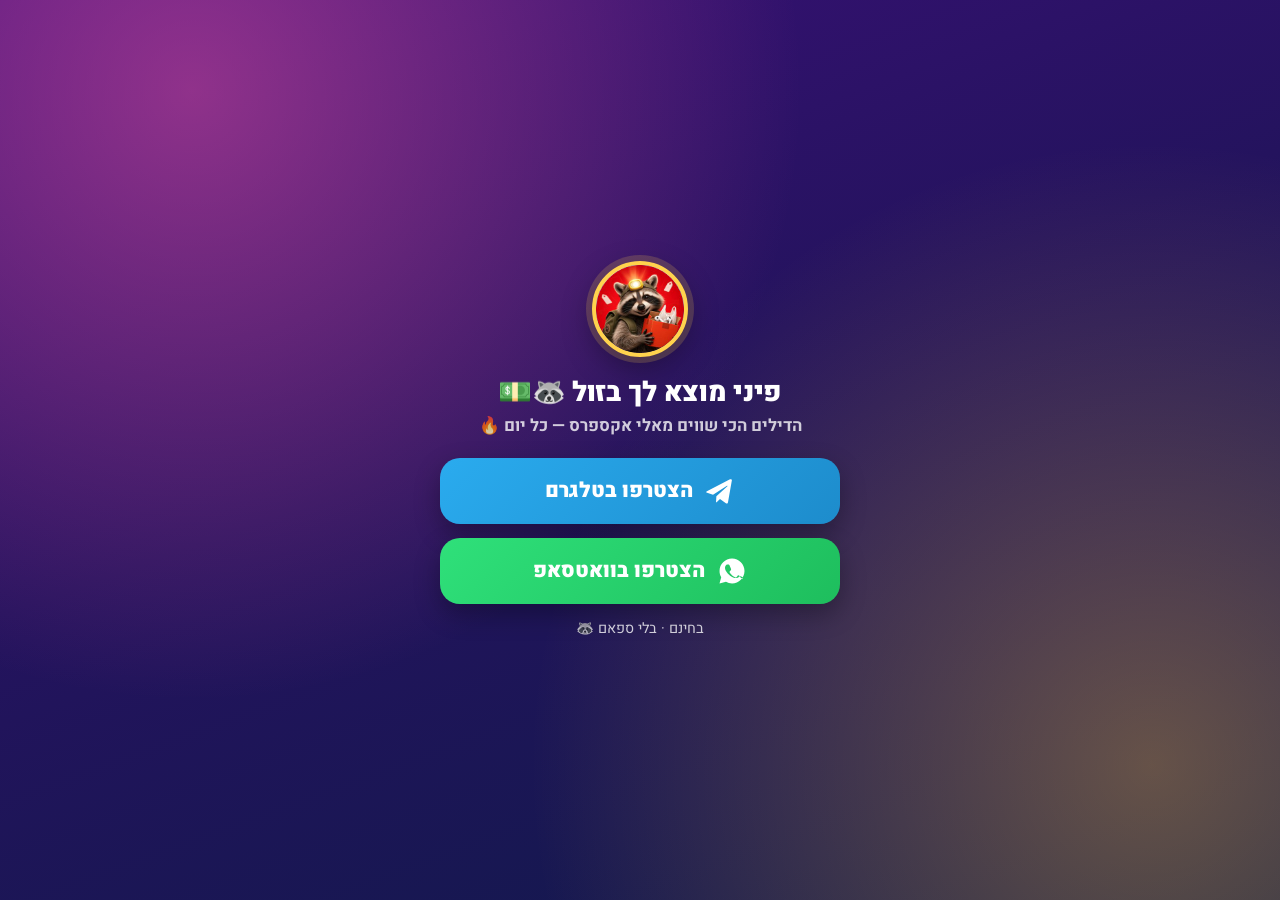
==== commit 63eab3be: "Redesign landing: arrows to both top corners, 3-step visual ⋯ guide, clean join buttons" ====
--- a/index.html
+++ b/index.html
@@ -1,346 +1,181 @@
 <!--
-  Pini landing. Same behavior on /, /v4/, and /v5/.
-  TikTok bio currently points at /v4/.
-
-  Finding: A and B intents work from a TikTok DM webview, but TikTok's
-  bio webview blocks all intents (Gal confirmed A–E on test.html fail
-  from the bio). Do not auto-redirect. The in-TikTok view leads with the
-  ⋯ → «פתח בדפדפן» guide and Telegram search/copy. A/B stay as small
-  plain <a href="intent://..."> anchors only, same format as test.html.
-  Real browser, or ?from=tt: Telegram + WhatsApp join buttons.
+  Pini landing. Same page on /, /v4/, and /v5/ (generated from build-src/template.html).
+  TikTok bio points at /v4/.
+  TikTok's bio webview blocks every escape (intents, deep links, t.me), so
+  the in-TikTok view only guides the user: ⋯ → «פתח בדפדפן» → הצטרפו.
+  Arrows point to BOTH top corners (⋯ is top-right on some phones, top-left on others).
+  Real browser, or ?from=tt: Telegram + WhatsApp join buttons. No auto-redirect.
 -->
 <!DOCTYPE html>
 <html lang="he" dir="rtl">
 <head>
   <meta charset="utf-8">
   <meta name="viewport" content="width=device-width, initial-scale=1, viewport-fit=cover">
-  <meta name="theme-color" content="#140c08">
+  <meta name="theme-color" content="#2a1060">
   <meta name="robots" content="noindex,nofollow">
   <meta name="description" content="פיני מוצא לך בזול — הכניסה לקבוצות בטלגרם ובוואטסאפ">
   <title>פיני מוצא לך בזול💵🦝</title>
   <link rel="icon" href="pini.jpg" type="image/jpeg">
   <link rel="apple-touch-icon" href="pini.jpg">
+  <link rel="preconnect" href="https://fonts.googleapis.com">
+  <link rel="preconnect" href="https://fonts.gstatic.com" crossorigin>
+  <link href="https://fonts.googleapis.com/css2?family=Heebo:wght@400;700;800;900&display=swap" rel="stylesheet">
   <style>
     :root {
-      --bg: #140c08;
       --gold: #ffd34d;
-      --ink: #fff7e8;
-      --muted: #e8d2b0;
+      --ink: #ffffff;
+      --muted: rgba(255,255,255,.78);
       --tg: #229ed9;
       --wa: #25d366;
-      --chrome: #f5b100;
     }
     * { box-sizing: border-box; margin: 0; padding: 0; }
-    html, body {
-      min-height: 100%;
-      background: radial-gradient(ellipse at 50% 0%, #3a1e0c 0%, var(--bg) 62%);
-      color: var(--ink);
-      font-family: "Segoe UI", "SF Pro Text", "Assistant", "Heebo", "Arial Hebrew", "Noto Sans Hebrew", Arial, sans-serif;
-      -webkit-text-size-adjust: 100%;
-      text-size-adjust: 100%;
-    }
+    html, body { min-height: 100%; }
     body {
       min-height: 100dvh;
-      display: flex;
-      flex-direction: column;
-      align-items: center;
-      justify-content: center;
-      padding: calc(24px + env(safe-area-inset-top)) 22px calc(28px + env(safe-area-inset-bottom));
-    }
-    body.tiktok {
-      justify-content: flex-start;
-      padding-top: calc(88px + env(safe-area-inset-top));
-    }
-
-    #tiktok-arrow {
-      display: none;
-      position: fixed;
-      top: calc(2px + env(safe-area-inset-top));
-      right: 10px;
-      left: auto;
-      z-index: 30;
-      pointer-events: none;
-      color: var(--gold);
-      font-size: 64px;
-      line-height: 1;
-      font-weight: 800;
-      text-shadow: 0 2px 10px #000, 0 0 18px rgba(255, 211, 77, .55);
-      animation: point 0.85s ease-in-out infinite;
-    }
-    body.tiktok #tiktok-arrow { display: block; }
-    @keyframes point {
-      0%, 100% { transform: translate(0, 0) rotate(-18deg); }
-      50% { transform: translate(10px, -12px) rotate(-18deg); }
-    }
-
-    main { width: 100%; max-width: 420px; text-align: center; }
-
-    #escape-step {
-      display: none;
-      align-items: center;
-      justify-content: center;
-      gap: 10px;
-      background: var(--gold);
-      color: #1a1008;
-      border-radius: 18px;
-      padding: 14px 16px;
-      margin-bottom: 18px;
-      font-size: 1.2rem;
-      font-weight: 900;
-      line-height: 1.35;
-      box-shadow: 0 8px 24px rgba(0,0,0,.4);
-    }
-    body.tiktok #escape-step { display: flex; }
-    #escape-step .dots {
-      display: inline-block;
-      background: #1a1008;
-      color: var(--gold);
-      border-radius: 8px;
-      padding: 0 8px 3px;
-      font-size: 1.55rem;
-      line-height: 1;
-      letter-spacing: -2px;
-    }
+      background:
+        radial-gradient(circle at 15% 10%, rgba(255,90,170,.45) 0, transparent 45%),
+        radial-gradient(circle at 90% 85%, rgba(255,190,60,.35) 0, transparent 45%),
+        linear-gradient(160deg, #3b1078 0%, #24135e 45%, #0f1a4a 100%);
+      background-attachment: fixed;
+      color: var(--ink);
+      font-family: "Heebo", "Rubik", "Arial Hebrew", "Noto Sans Hebrew", Arial, sans-serif;
+      -webkit-text-size-adjust: 100%;
+      display: flex; flex-direction: column; align-items: center; justify-content: center;
+      padding: calc(24px + env(safe-area-inset-top)) 20px calc(24px + env(safe-area-inset-bottom));
+      overflow-x: hidden;
+    }
+    body.tiktok { justify-content: flex-start; padding-top: calc(118px + env(safe-area-inset-top)); }
+    main { width: 100%; max-width: 400px; text-align: center; }
 
     .avatar {
-      width: 132px;
-      height: 132px;
-      border-radius: 50%;
-      object-fit: cover;
-      border: 3px solid var(--gold);
-      box-shadow: 0 0 0 6px rgba(255, 211, 77, .18), 0 12px 32px rgba(0,0,0,.45);
-      margin: 0 auto 16px;
-      display: block;
-      background: #8a1a12;
-    }
-    body.tiktok .avatar { width: 88px; height: 88px; margin-bottom: 10px; }
-    h1 {
-      font-size: 1.55rem;
-      line-height: 1.35;
-      font-weight: 800;
-      margin-bottom: 8px;
-    }
-    body.tiktok h1 { font-size: 1.28rem; margin-bottom: 10px; }
-    .sub {
-      color: var(--muted);
-      font-size: 1.05rem;
-      margin-bottom: 18px;
-      line-height: 1.45;
-    }
-
-    #escape { display: none; width: 100%; }
-    #apps { display: none; width: 100%; }
-    body.tiktok #escape { display: block; }
-    body:not(.tiktok) #apps { display: block; }
-
-    #guide {
-      text-align: right;
-      margin-bottom: 18px;
-    }
-    #guide .lead {
-      text-align: center;
-      font-size: 1.22rem;
-      font-weight: 800;
-      line-height: 1.35;
-      margin-bottom: 14px;
-    }
-    #guide ol {
-      list-style: none;
-      display: flex;
-      flex-direction: column;
-      gap: 10px;
-    }
-    #guide li {
-      display: flex;
-      align-items: center;
-      gap: 14px;
-      background: rgba(255, 247, 232, .08);
-      border: 2px solid rgba(255, 211, 77, .35);
-      border-radius: 18px;
-      padding: 14px 14px 14px 16px;
-      text-align: right;
-    }
-    #guide .num {
-      flex: 0 0 40px;
-      width: 40px;
-      height: 40px;
-      border-radius: 50%;
-      background: var(--gold);
-      color: #1a1008;
-      font-size: 1.3rem;
-      font-weight: 900;
-      display: flex;
-      align-items: center;
-      justify-content: center;
-    }
-    #guide .txt {
-      font-size: 1.12rem;
-      font-weight: 800;
-      line-height: 1.35;
-      flex: 1;
-    }
-    #guide .dots {
-      display: inline-block;
-      background: #1a1008;
-      color: var(--gold);
-      border-radius: 8px;
-      padding: 0 8px 3px;
-      font-size: 1.4rem;
-      line-height: 1;
-      letter-spacing: -2px;
-      vertical-align: middle;
-    }
-
+      width: 96px; height: 96px; border-radius: 50%; object-fit: cover;
+      border: 4px solid var(--gold);
+      box-shadow: 0 0 0 6px rgba(255,211,77,.18), 0 10px 30px rgba(0,0,0,.35);
+    }
+    h1 { font-size: 1.7rem; font-weight: 900; line-height: 1.2; margin: 12px 0 4px; letter-spacing: -.3px; }
+    .sub { color: var(--muted); font-size: 1.05rem; font-weight: 700; margin-bottom: 20px; }
+
+    /* ---------- In-TikTok view ---------- */
+    .corner {
+      display: none; position: fixed; z-index: 30; pointer-events: none;
+      top: calc(4px + env(safe-area-inset-top));
+      flex-direction: column; align-items: center; width: 108px;
+    }
+    body.tiktok .corner { display: flex; }
+    .corner.r { right: 2px; }
+    .corner.l { left: 2px; }
+    .corner svg { width: 62px; height: 62px; filter: drop-shadow(0 3px 8px rgba(0,0,0,.5)); }
+    .corner.r svg { animation: bounceR .8s ease-in-out infinite; }
+    .corner.l svg { animation: bounceL .8s ease-in-out infinite; }
+    .corner .lbl {
+      margin-top: 2px; background: var(--gold); color: #2a1060;
+      font-weight: 900; font-size: .92rem; line-height: 1; white-space: nowrap;
+      padding: 7px 10px; border-radius: 999px; box-shadow: 0 4px 14px rgba(0,0,0,.35);
+    }
+    @keyframes bounceR { 0%,100% { transform: translate(0,0); } 50% { transform: translate(6px,-9px); } }
+    @keyframes bounceL { 0%,100% { transform: translate(0,0); } 50% { transform: translate(-6px,-9px); } }
+
+    #guide { display: none; }
+    body.tiktok #guide { display: block; }
+    body.tiktok #apps { display: none; }
+
+    .steps { display: flex; flex-direction: column; gap: 12px; }
+    .step {
+      display: flex; align-items: center; gap: 14px;
+      background: rgba(255,255,255,.1);
+      border: 1.5px solid rgba(255,255,255,.18);
+      border-radius: 20px; padding: 14px 16px;
+      backdrop-filter: blur(6px); -webkit-backdrop-filter: blur(6px);
+    }
+    .num {
+      flex: 0 0 auto; width: 34px; height: 34px; border-radius: 50%;
+      background: var(--gold); color: #2a1060; font-weight: 900; font-size: 1.15rem;
+      display: flex; align-items: center; justify-content: center;
+    }
+    .step .txt { flex: 1; text-align: right; font-size: 1.22rem; font-weight: 800; }
+    .step .vis { flex: 0 0 auto; }
+    .dots-ico {
+      width: 52px; height: 40px; border-radius: 12px; background: #fff;
+      display: flex; align-items: center; justify-content: center; gap: 5px;
+      box-shadow: 0 4px 12px rgba(0,0,0,.3);
+    }
+    .dots-ico i { width: 7px; height: 7px; border-radius: 50%; background: #161823; display: block; }
+    .menu-ico {
+      background: #fff; color: #161823; border-radius: 12px; padding: 9px 12px;
+      font-weight: 800; font-size: .95rem; display: flex; align-items: center; gap: 7px;
+      box-shadow: 0 4px 12px rgba(0,0,0,.3); white-space: nowrap;
+      outline: 3px solid var(--gold); outline-offset: 2px;
+    }
+    .join-ico {
+      background: linear-gradient(135deg, var(--tg), var(--wa)); color: #fff;
+      border-radius: 999px; padding: 9px 18px; font-weight: 900; font-size: 1rem;
+      box-shadow: 0 4px 12px rgba(0,0,0,.3);
+    }
+    .tap { animation: tap 1.6s ease-in-out infinite; }
+    .s2 .tap { animation-delay: .4s; } .s3 .tap { animation-delay: .8s; }
+    @keyframes tap { 0%,70%,100% { transform: scale(1); } 80% { transform: scale(.9); } }
+
+    /* ---------- Real-browser view ---------- */
     .btn {
-      display: flex;
-      align-items: center;
-      justify-content: center;
-      gap: 10px;
-      width: 100%;
-      min-height: 64px;
-      padding: 16px 20px;
-      border: 0;
-      border-radius: 18px;
-      color: #fff;
-      font: inherit;
-      font-size: 1.22rem;
-      font-weight: 800;
-      text-decoration: none;
-      -webkit-tap-highlight-color: transparent;
-      cursor: pointer;
-      user-select: none;
-      margin-bottom: 12px;
-    }
-    .btn:active { transform: scale(.98); filter: brightness(.95); }
-    .btn-tg { background: var(--tg); box-shadow: 0 10px 28px rgba(34, 158, 217, .38); }
-    .btn-wa { background: var(--wa); box-shadow: 0 10px 28px rgba(37, 211, 102, .32); }
-    .btn-copy {
-      background: rgba(255, 247, 232, .12);
-      border: 2px solid rgba(255, 211, 77, .45);
-      color: var(--ink);
-      box-shadow: none;
-      min-height: 56px;
-      font-size: 1.08rem;
-    }
-    .btn-chrome-sm {
-      background: rgba(245, 177, 0, .14);
-      border: 2px solid rgba(245, 177, 0, .55);
-      color: var(--gold);
-      box-shadow: none;
-      min-height: 44px;
-      font-size: .98rem;
-      margin-bottom: 8px;
-    }
-    .btn svg { flex: 0 0 auto; }
-
-    #copy-main {
-      width: 100%;
-      margin: 4px 0 18px;
-      padding: 14px 14px 8px;
-      background: rgba(255, 247, 232, .08);
-      border: 2px solid rgba(255, 211, 77, .35);
-      border-radius: 18px;
-    }
-    .search-hint {
-      color: var(--muted);
-      font-size: 1.02rem;
-      line-height: 1.45;
-      margin-bottom: 10px;
-    }
-    .search-hint strong, .ltr {
-      color: var(--ink);
-      font-weight: 800;
-      direction: ltr;
-      unicode-bidi: isolate;
-    }
-    #status {
-      min-height: 1.4em;
-      margin-top: 2px;
-      margin-bottom: 4px;
-      color: var(--muted);
-      font-size: .95rem;
-      line-height: 1.45;
-    }
-    #copy-row { width: 100%; margin-top: 6px; }
-    body.tiktok #copy-row { display: none; }
-
-    #try-intents {
-      width: 100%;
-      margin-top: 4px;
-    }
-    #try-intents .alt {
-      color: var(--muted);
-      font-size: .88rem;
-      line-height: 1.4;
-      margin-bottom: 8px;
-    }
+      display: flex; align-items: center; justify-content: center; gap: 12px;
+      width: 100%; min-height: 66px; border-radius: 20px; margin-bottom: 14px;
+      color: #fff; text-decoration: none; font-size: 1.3rem; font-weight: 900;
+      box-shadow: 0 10px 26px rgba(0,0,0,.3);
+      transition: transform .12s ease;
+    }
+    .btn:active { transform: scale(.97); }
+    .btn-tg { background: linear-gradient(135deg, #2aabee, #1d8ccc); }
+    .btn-wa { background: linear-gradient(135deg, #2fe07a, #1ebe5d); }
+    .foot { color: var(--muted); font-size: .9rem; margin-top: 8px; }
   </style>
 </head>
 <body>
-  <div id="tiktok-arrow" aria-hidden="true">↗</div>
+  <div class="corner r" aria-hidden="true">
+    <svg viewBox="0 0 64 64"><path d="M14 50 L46 18" stroke="#ffd34d" stroke-width="9" stroke-linecap="round" fill="none"/><path d="M24 14 H50 V40" stroke="#ffd34d" stroke-width="9" stroke-linecap="round" stroke-linejoin="round" fill="none"/></svg>
+    <span class="lbl">לחצו על ⋯</span>
+  </div>
+  <div class="corner l" aria-hidden="true">
+    <svg viewBox="0 0 64 64"><path d="M50 50 L18 18" stroke="#ffd34d" stroke-width="9" stroke-linecap="round" fill="none"/><path d="M40 14 H14 V40" stroke="#ffd34d" stroke-width="9" stroke-linecap="round" stroke-linejoin="round" fill="none"/></svg>
+    <span class="lbl">לחצו על ⋯</span>
+  </div>
 
   <main>
-    <div id="escape-step">
-      <span class="dots">⋯</span>
-      <span>← «פתח בדפדפן»</span>
-    </div>
-
-    <img class="avatar" src="pini.jpg" width="132" height="132" alt="פיני">
-    <h1>פיני מוצא לך בזול💵🦝</h1>
-
-    <section id="escape">
-      <div id="guide">
-        <p class="lead">כדי להיכנס לקבוצה<br>פתחו קודם בדפדפן:</p>
-        <ol>
-          <li>
-            <span class="num">1</span>
-            <span class="txt">לחצו על <span class="dots">⋯</span> למעלה בצד ימין</span>
-          </li>
-          <li>
-            <span class="num">2</span>
-            <span class="txt">לחצו «פתח בדפדפן»</span>
-          </li>
-          <li>
-            <span class="num">3</span>
-            <span class="txt">שם יופיעו הכפתורים לקבוצות</span>
-          </li>
-        </ol>
-      </div>
-
-      <div id="copy-main">
-        <p class="search-hint">או חפשו בטלגרם: <strong>pinitheraccoon</strong></p>
-        <button type="button" id="copy-name" class="btn btn-copy">העתק שם</button>
-        <p id="status"></p>
-      </div>
-
-      <div id="try-intents">
-        <p class="alt">אם זה לא עובד, אפשר לנסות:</p>
-        <a id="open-browser" class="btn btn-chrome-sm" href="intent://galkrisi43-beep.github.io/tg/?from=tt#Intent;scheme=https;action=android.intent.action.VIEW;category=android.intent.category.BROWSABLE;end">פתחו בדפדפן</a>
-        <a id="open-chrome" class="btn btn-chrome-sm" href="intent://galkrisi43-beep.github.io/tg/?from=tt#Intent;scheme=https;package=com.android.chrome;S.browser_fallback_url=https%3A%2F%2Fgalkrisi43-beep.github.io%2Ftg%2F%3Ffrom%3Dtt;end">או פתחו בכרום</a>
+    <img class="avatar" src="pini.jpg" width="96" height="96" alt="פיני">
+    <h1>פיני מוצא לך בזול 🦝💵</h1>
+
+    <section id="guide">
+      <p class="sub">3 לחיצות ואתם בקבוצה:</p>
+      <div class="steps">
+        <div class="step s1">
+          <span class="num">1</span>
+          <span class="txt">לחצו למעלה</span>
+          <span class="vis tap"><span class="dots-ico"><i></i><i></i><i></i></span></span>
+        </div>
+        <div class="step s2">
+          <span class="num">2</span>
+          <span class="txt">בחרו</span>
+          <span class="vis tap"><span class="menu-ico">🌐 פתח בדפדפן</span></span>
+        </div>
+        <div class="step s3">
+          <span class="num">3</span>
+          <span class="txt">ולחצו</span>
+          <span class="vis tap"><span class="join-ico">הצטרפו ✅</span></span>
+        </div>
       </div>
     </section>
 
     <section id="apps">
-      <p class="sub">בחרו איפה לקבל דילים:</p>
+      <p class="sub">הדילים הכי שווים מאלי אקספרס — כל יום 🔥</p>
       <a id="open-tg" class="btn btn-tg" href="https://t.me/pinitheraccoon" rel="noopener">
-        <svg width="28" height="28" viewBox="0 0 24 24" aria-hidden="true">
-          <path fill="currentColor" d="M21.5 3.3 18.4 21c-.2 1.1-.8 1.3-1.7.8l-4.7-3.5-2.3 2.2c-.2.3-.5.5-.9.5l.3-4.8 8.8-8c.4-.3 0-.5-.6-.2l-10.9 6.9-4.7-1.5c-1-.3-1-.9.2-1.4L20 2.6c.8-.3 1.5.2 1.5.7z"/>
-        </svg>
-        פתיחה בטלגרם
+        <svg width="30" height="30" viewBox="0 0 24 24" aria-hidden="true"><path fill="currentColor" d="M21.5 3.3 18.4 21c-.2 1.1-.8 1.3-1.7.8l-4.7-3.5-2.3 2.2c-.2.3-.5.5-.9.5l.3-4.8 8.8-8c.4-.3 0-.5-.6-.2l-10.9 6.9-4.7-1.5c-1-.3-1-.9.2-1.4L20 2.6c.8-.3 1.5.2 1.5.7z"/></svg>
+        הצטרפו בטלגרם
       </a>
       <a id="open-wa" class="btn btn-wa" href="https://chat.whatsapp.com/JEhehJTm0lXJl5LZw6cHCM" rel="noopener">
-        <svg width="28" height="28" viewBox="0 0 24 24" aria-hidden="true">
-          <path fill="currentColor" d="M12.04 2C6.5 2 2.03 6.45 2.03 12c0 1.76.46 3.48 1.34 5L2 22l5.16-1.34A10 10 0 0 0 12.04 22C17.57 22 22 17.54 22 12S17.57 2 12.04 2zm5.85 14.27c-.24.68-1.4 1.3-1.94 1.35-.5.04-1.12.07-1.81-.11-.42-.12-.95-.3-1.64-.6-2.89-1.25-4.77-4.16-4.92-4.35-.14-.2-1.18-1.57-1.18-3 0-1.42.73-2.12 1-2.4.24-.27.64-.39 1.02-.39h.73c.23 0 .55-.1.86.66.32.77 1.08 2.65 1.17 2.84.1.2.16.42.03.68-.13.27-.2.43-.4.66-.2.23-.41.51-.59.69-.18.18-.37.37-.16.72.2.34.9 1.48 1.93 2.4 1.33 1.18 2.45 1.55 2.8 1.72.35.18.55.15.75-.09.2-.23.87-1.01 1.1-1.36.23-.34.46-.28.77-.16.32.11 2.03.96 2.38 1.13.35.18.58.26.66.41.09.15.09.86-.16 1.54z"/>
-        </svg>
-        פתיחה בוואטסאפ
+        <svg width="30" height="30" viewBox="0 0 24 24" aria-hidden="true"><path fill="currentColor" d="M12.04 2C6.5 2 2.03 6.45 2.03 12c0 1.76.46 3.48 1.34 5L2 22l5.16-1.34A10 10 0 0 0 12.04 22C17.57 22 22 17.54 22 12S17.57 2 12.04 2zm5.85 14.27c-.24.68-1.4 1.3-1.94 1.35-.5.04-1.12.07-1.81-.11-.42-.12-.95-.3-1.64-.6-2.89-1.25-4.77-4.16-4.92-4.35-.14-.2-1.18-1.57-1.18-3 0-1.42.73-2.12 1-2.4.24-.27.64-.39 1.02-.39h.73c.23 0 .55-.1.86.66.32.77 1.08 2.65 1.17 2.84.1.2.16.42.03.68-.13.27-.2.43-.4.66-.2.23-.41.51-.59.69-.18.18-.37.37-.16.72.2.34.9 1.48 1.93 2.4 1.33 1.18 2.45 1.55 2.8 1.72.35.18.55.15.75-.09.2-.23.87-1.01 1.1-1.36.23-.34.46-.28.77-.16.32.11 2.03.96 2.38 1.13.35.18.58.26.66.41.09.15.09.86-.16 1.54z"/></svg>
+        הצטרפו בוואטסאפ
       </a>
+      <p class="foot">בחינם · בלי ספאם 🦝</p>
     </section>
-
-    <div id="copy-row">
-      <p class="search-hint">או חפשו בטלגרם: <strong>pinitheraccoon</strong></p>
-      <button type="button" id="copy-name-browser" class="btn btn-copy">העתק שם</button>
-      <p id="status-browser"></p>
-    </div>
   </main>
 
   <script>
@@ -349,69 +184,23 @@
       var TG_HTTPS = 'https://t.me/' + DOMAIN;
       var TG_SCHEME = 'tg://resolve?domain=' + DOMAIN;
       var WA_HTTPS = 'https://chat.whatsapp.com/JEhehJTm0lXJl5LZw6cHCM';
-
       var ua = navigator.userAgent || '';
       var isAndroid = /Android/i.test(ua);
       var isIOS = /iPhone|iPad|iPod/i.test(ua);
       var isTikTok = /BytedanceWebview|musical_ly|TikTok|AppName\/ultralite|AppName\/trill|\btrill\b|trill_/i.test(ua);
       var fromTt = false;
       try { fromTt = new URL(location.href).searchParams.get('from') === 'tt'; } catch (e) {}
-
-      /* Still inside TikTok and not yet escaped → show the ⋯ guide.
-         Real browser, or ?from=tt after opening in a real browser → join buttons.
-         No auto-redirect: TikTok's bio webview blocks all intents. */
       var inTikTok = isTikTok && !fromTt;
-      if (inTikTok) document.body.classList.add('tiktok');
-
-      function tgIntent(pkg, fallback) {
-        var s = 'intent://resolve?domain=' + DOMAIN + '#Intent;scheme=tg;';
-        if (pkg) s += 'package=' + pkg + ';';
-        if (fallback) s += 'S.browser_fallback_url=' + encodeURIComponent(fallback) + ';';
-        return s + 'end';
-      }
-      function waIntent() {
-        return 'intent://chat.whatsapp.com/JEhehJTm0lXJl5LZw6cHCM#Intent;scheme=https;package=com.whatsapp;S.browser_fallback_url=' + encodeURIComponent(WA_HTTPS) + ';end';
-      }
-
+      if (inTikTok) { document.body.classList.add('tiktok'); return; }
+      /* Real browser: open the apps directly where possible. */
       var openTg = document.getElementById('open-tg');
       var openWa = document.getElementById('open-wa');
-      /* A/B are plain static intent anchors (same format as test.html). Do not
-         rewrite, click-handle, or auto-navigate them. */
-
-      if (!inTikTok && isAndroid) {
-        openTg.setAttribute('href', tgIntent('org.telegram.messenger', TG_HTTPS));
-        openWa.setAttribute('href', waIntent());
-      } else if (!inTikTok && isIOS) {
+      if (isAndroid) {
+        openTg.setAttribute('href', 'intent://resolve?domain=' + DOMAIN + '#Intent;scheme=tg;package=org.telegram.messenger;S.browser_fallback_url=' + encodeURIComponent(TG_HTTPS) + ';end');
+        openWa.setAttribute('href', 'intent://chat.whatsapp.com/JEhehJTm0lXJl5LZw6cHCM#Intent;scheme=https;package=com.whatsapp;S.browser_fallback_url=' + encodeURIComponent(WA_HTTPS) + ';end');
+      } else if (isIOS) {
         openTg.setAttribute('href', TG_SCHEME);
       }
-
-      function bindCopy(btn, statusEl) {
-        if (!btn) return;
-        btn.addEventListener('click', function () {
-          var name = DOMAIN;
-          function ok() { if (statusEl) statusEl.textContent = 'הועתק: pinitheraccoon'; }
-          function fail() { if (statusEl) statusEl.textContent = 'ההעתקה נחסמה. סמנו ידנית: pinitheraccoon'; }
-          if (navigator.clipboard && navigator.clipboard.writeText) {
-            navigator.clipboard.writeText(name).then(ok).catch(fail);
-          } else {
-            try {
-              var ta = document.createElement('textarea');
-              ta.value = name;
-              ta.setAttribute('readonly', '');
-              ta.style.position = 'fixed';
-              ta.style.top = '0';
-              ta.style.opacity = '0';
-              document.body.appendChild(ta);
-              ta.select();
-              var worked = document.execCommand('copy');
-              document.body.removeChild(ta);
-              if (worked) ok(); else fail();
-            } catch (e) { fail(); }
-          }
-        });
-      }
-      bindCopy(document.getElementById('copy-name'), document.getElementById('status'));
-      bindCopy(document.getElementById('copy-name-browser'), document.getElementById('status-browser'));
     })();
   </script>
 </body>
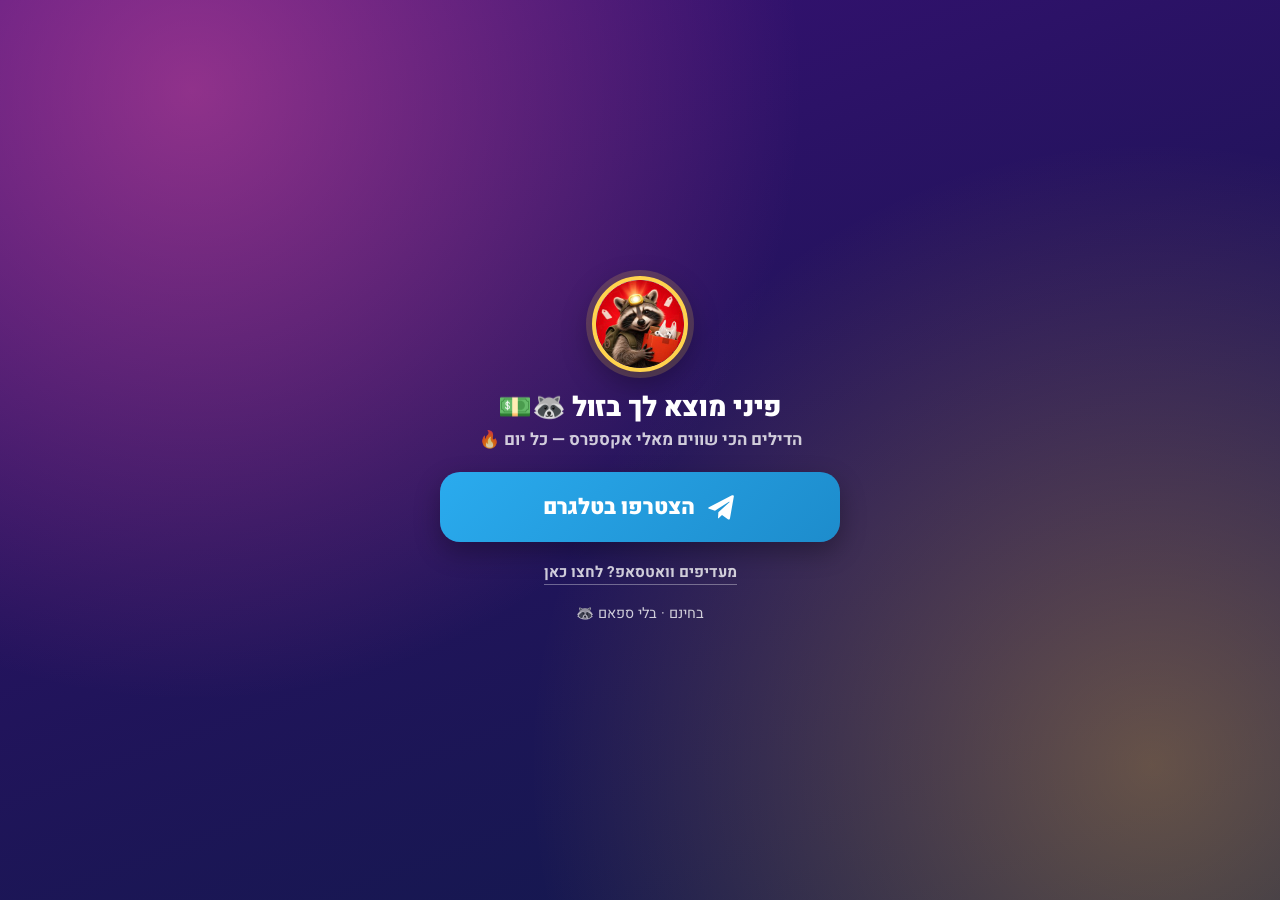
==== commit de4c8b76: "One big Telegram CTA; demote WhatsApp to a small text link Keep a single prominent Telegram join but" ====
--- a/index.html
+++ b/index.html
@@ -4,7 +4,7 @@
   TikTok's bio webview blocks every escape (intents, deep links, t.me), so
   the in-TikTok view only guides the user: ⋯ → «פתח בדפדפן» → הצטרפו.
   Arrows point to BOTH top corners (⋯ is top-right on some phones, top-left on others).
-  Real browser, or ?from=tt: Telegram + WhatsApp join buttons. No auto-redirect.
+  Real browser, or ?from=tt: one big Telegram join button; WhatsApp as a small text link. No auto-redirect.
 -->
 <!DOCTYPE html>
 <html lang="he" dir="rtl">
@@ -59,17 +59,18 @@
     .corner {
       display: none; position: fixed; z-index: 30; pointer-events: none;
       top: calc(4px + env(safe-area-inset-top));
-      flex-direction: column; align-items: center; width: 108px;
+      flex-direction: column; align-items: center; width: 150px; direction: ltr;
     }
     body.tiktok .corner { display: flex; }
-    .corner.r { right: 2px; }
+    .corner.r { right: 2px; align-items: flex-end; }
+    .corner.l { align-items: flex-start; }
     .corner.l { left: 2px; }
     .corner svg { width: 62px; height: 62px; filter: drop-shadow(0 3px 8px rgba(0,0,0,.5)); }
     .corner.r svg { animation: bounceR .8s ease-in-out infinite; }
     .corner.l svg { animation: bounceL .8s ease-in-out infinite; }
     .corner .lbl {
       margin-top: 2px; background: var(--gold); color: #2a1060;
-      font-weight: 900; font-size: .92rem; line-height: 1; white-space: nowrap;
+      font-weight: 900; font-size: .82rem; line-height: 1.3; white-space: nowrap; text-align: center; direction: rtl;
       padding: 7px 10px; border-radius: 999px; box-shadow: 0 4px 14px rgba(0,0,0,.35);
     }
     @keyframes bounceR { 0%,100% { transform: translate(0,0); } 50% { transform: translate(6px,-9px); } }
@@ -118,25 +119,35 @@
     /* ---------- Real-browser view ---------- */
     .btn {
       display: flex; align-items: center; justify-content: center; gap: 12px;
-      width: 100%; min-height: 66px; border-radius: 20px; margin-bottom: 14px;
-      color: #fff; text-decoration: none; font-size: 1.3rem; font-weight: 900;
+      width: 100%; min-height: 70px; border-radius: 20px; margin-bottom: 18px;
+      color: #fff; text-decoration: none; font-size: 1.35rem; font-weight: 900;
       box-shadow: 0 10px 26px rgba(0,0,0,.3);
       transition: transform .12s ease;
     }
     .btn:active { transform: scale(.97); }
     .btn-tg { background: linear-gradient(135deg, #2aabee, #1d8ccc); }
-    .btn-wa { background: linear-gradient(135deg, #2fe07a, #1ebe5d); }
+    .wa-link {
+      display: inline-block;
+      color: var(--muted);
+      font-size: .95rem;
+      font-weight: 700;
+      text-decoration: none;
+      border-bottom: 1px solid rgba(255,255,255,.35);
+      padding-bottom: 1px;
+      margin: 0 0 10px;
+    }
+    .wa-link:active { color: #fff; border-bottom-color: #fff; }
     .foot { color: var(--muted); font-size: .9rem; margin-top: 8px; }
   </style>
 </head>
 <body>
   <div class="corner r" aria-hidden="true">
     <svg viewBox="0 0 64 64"><path d="M14 50 L46 18" stroke="#ffd34d" stroke-width="9" stroke-linecap="round" fill="none"/><path d="M24 14 H50 V40" stroke="#ffd34d" stroke-width="9" stroke-linecap="round" stroke-linejoin="round" fill="none"/></svg>
-    <span class="lbl">לחצו על ⋯</span>
+    <span class="lbl">לחצו על 3 הנקודות ⋯<br>ואז 🌐 פתח בדפדפן</span>
   </div>
   <div class="corner l" aria-hidden="true">
     <svg viewBox="0 0 64 64"><path d="M50 50 L18 18" stroke="#ffd34d" stroke-width="9" stroke-linecap="round" fill="none"/><path d="M40 14 H14 V40" stroke="#ffd34d" stroke-width="9" stroke-linecap="round" stroke-linejoin="round" fill="none"/></svg>
-    <span class="lbl">לחצו על ⋯</span>
+    <span class="lbl">לחצו על 3 הנקודות ⋯<br>ואז 🌐 פתח בדפדפן</span>
   </div>
 
   <main>
@@ -170,10 +181,7 @@
         <svg width="30" height="30" viewBox="0 0 24 24" aria-hidden="true"><path fill="currentColor" d="M21.5 3.3 18.4 21c-.2 1.1-.8 1.3-1.7.8l-4.7-3.5-2.3 2.2c-.2.3-.5.5-.9.5l.3-4.8 8.8-8c.4-.3 0-.5-.6-.2l-10.9 6.9-4.7-1.5c-1-.3-1-.9.2-1.4L20 2.6c.8-.3 1.5.2 1.5.7z"/></svg>
         הצטרפו בטלגרם
       </a>
-      <a id="open-wa" class="btn btn-wa" href="https://chat.whatsapp.com/JEhehJTm0lXJl5LZw6cHCM" rel="noopener">
-        <svg width="30" height="30" viewBox="0 0 24 24" aria-hidden="true"><path fill="currentColor" d="M12.04 2C6.5 2 2.03 6.45 2.03 12c0 1.76.46 3.48 1.34 5L2 22l5.16-1.34A10 10 0 0 0 12.04 22C17.57 22 22 17.54 22 12S17.57 2 12.04 2zm5.85 14.27c-.24.68-1.4 1.3-1.94 1.35-.5.04-1.12.07-1.81-.11-.42-.12-.95-.3-1.64-.6-2.89-1.25-4.77-4.16-4.92-4.35-.14-.2-1.18-1.57-1.18-3 0-1.42.73-2.12 1-2.4.24-.27.64-.39 1.02-.39h.73c.23 0 .55-.1.86.66.32.77 1.08 2.65 1.17 2.84.1.2.16.42.03.68-.13.27-.2.43-.4.66-.2.23-.41.51-.59.69-.18.18-.37.37-.16.72.2.34.9 1.48 1.93 2.4 1.33 1.18 2.45 1.55 2.8 1.72.35.18.55.15.75-.09.2-.23.87-1.01 1.1-1.36.23-.34.46-.28.77-.16.32.11 2.03.96 2.38 1.13.35.18.58.26.66.41.09.15.09.86-.16 1.54z"/></svg>
-        הצטרפו בוואטסאפ
-      </a>
+      <a id="open-wa" class="wa-link" href="https://chat.whatsapp.com/JEhehJTm0lXJl5LZw6cHCM" rel="noopener">מעדיפים וואטסאפ? לחצו כאן</a>
       <p class="foot">בחינם · בלי ספאם 🦝</p>
     </section>
   </main>
@@ -191,7 +199,19 @@
       var fromTt = false;
       try { fromTt = new URL(location.href).searchParams.get('from') === 'tt'; } catch (e) {}
       var inTikTok = isTikTok && !fromTt;
-      if (inTikTok) { document.body.classList.add('tiktok'); return; }
+      /* Silent funnel counter (abacus.jasoncameron.dev, free, no account, no cookies).
+         Keys: tt_view, browser_view, tg_click, wa_click. ?ctest=1 counts into test_* keys. */
+      var CT_PREFIX = /[?&]ctest=1/.test(location.search) ? 'test_' : '';
+      function ping(key) {
+        var u = 'https://abacus.jasoncameron.dev/hit/pinideals-tg/' + CT_PREFIX + key + '?t=' + Date.now();
+        try {
+          if (window.fetch) { fetch(u, { keepalive: true, mode: 'no-cors', cache: 'no-store', credentials: 'omit' }).catch(function () {}); return true; }
+        } catch (e) {}
+        try { (new Image()).src = u; } catch (e) {}
+        return false;
+      }
+      if (inTikTok) { document.body.classList.add('tiktok'); ping('tt_view'); return; }
+      ping('browser_view');
       /* Real browser: open the apps directly where possible. */
       var openTg = document.getElementById('open-tg');
       var openWa = document.getElementById('open-wa');
@@ -201,6 +221,17 @@
       } else if (isIOS) {
         openTg.setAttribute('href', TG_SCHEME);
       }
+      function track(el, key) {
+        el.addEventListener('click', function (ev) {
+          if (ping(key)) return; /* fetch keepalive survives navigation */
+          /* No fetch: give the image ping a moment before navigating. */
+          var href = el.getAttribute('href');
+          ev.preventDefault();
+          setTimeout(function () { location.href = href; }, 250);
+        });
+      }
+      track(openTg, 'tg_click');
+      track(openWa, 'wa_click');
     })();
   </script>
 </body>
